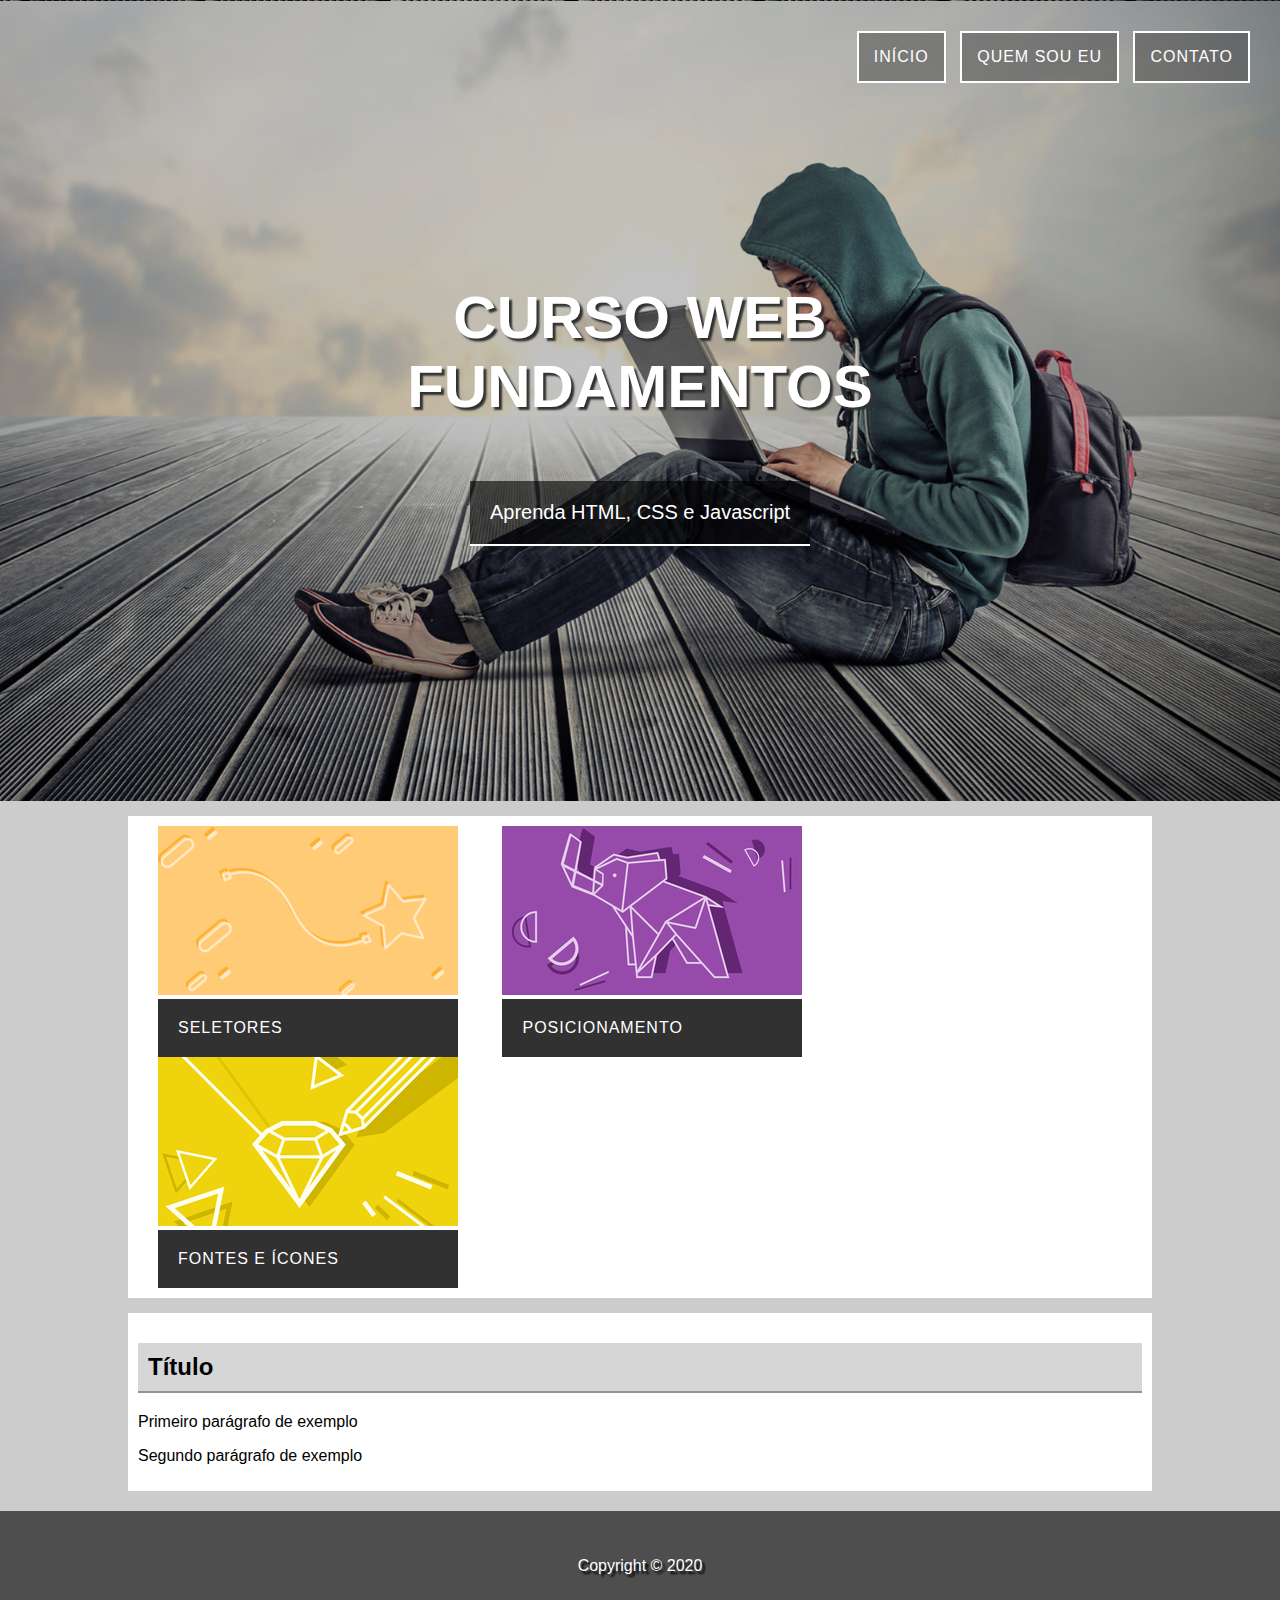
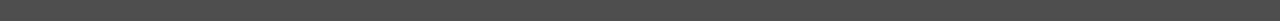
==== Arthur/Projeto 01/index.html @ a8f6088e "Update" ====
<!-- O Doctype informa ao agente de usuário a versão do HTML que deve ser renderizada -->
<!DOCTYPE html>

<html lang="pt-br">
    <head>
        <!-- Cabeçalho da página -->

        <title>Título da página</title>
        <meta charset="utf-8">
        <meta name="author" content="Arthur Freitas Rocha">
        <meta name="description" content="Uma página criada com o intuito de exercitar o DIV">
        <meta name="keywords" content="palavras_chave">

        <link href="css/index.css" rel="stylesheet">
    </head>

    <body>
        <!-- Conteúdo da página -->

        <div id="principal">
            <header class="hero">
                <nav class="menu">
                    <ul>
                        <li><a href="index.html">Início</a></li>
                        <li><a href="#">Quem sou eu</a></li>
                        <li><a href="#">Contato</a></li>
                    </ul>
                </nav>
                <div class="hero-content">
                    <h1>Curso Web<br>Fundamentos</h1>
                    <p>Aprenda HTML, CSS e Javascript</p>
                </div>
            </header>

            <main>
                <section class="content-section">
                    <div class="card">
                        <img src="imagens/card_01.png" alt="">
                        <p>Seletores</p>
                    </div>
    
                    <div class="card">
                        <img src="imagens/card_02.jpg" alt="">
                        <p>Posicionamento</p>
                    </div>
    
                    <div class="card">
                        <img src="imagens/card_03.jpg" alt="">
                        <p>Fontes e Ícones</p>
                    </div>
                </section>


                <section class="content-section">
                    <article>
                        <header class="content-header"><h2>Título</h2></header>
                        <p>Primeiro parágrafo de exemplo</p>
                        <p>Segundo parágrafo de exemplo</p>
                    </article>
                </section>
            </main>

            <footer class="rodape">
                <p>Copyright &copy; 2020</p>
            </footer>

        </div>

    </body>
</html>
---- Arthur/Projeto 01/css/index.css ----
body{
    font-family: Arial, Helvetica, sans-serif;
    background-color: #cccccc;
    margin: 0px;
}

.hero{
    background-image: url(../imagens/bg-3.jpg);
    height: 800px;
    background-position: right center;
    background-size: cover;
    border-top: solid 1px rgba(0, 0, 0, 0);
}

.hero-content{
    color: white;
    text-align: center;
    margin-top: 200px;
}

.hero-content p{
    display: inline-block;
    padding: 20px 20px;
}

.hero-content h1{
    font-size: 60px;
    text-shadow: 3px 3px 2px #313131;
    text-transform: uppercase;
}

.hero-content p{
    font-size: 20px;
    border-bottom: solid 2px white;
    background-color: rgba(0, 0, 0, 0.6);
    text-align: center;
}

.menu ul{
    text-align: right;
    margin-top: 30px;
    margin-right: 30px;
}

.menu li{
    margin-left: 10px;
    display: inline-block;
    border: solid 2px white;
    text-transform: uppercase;
    letter-spacing: 1px;
}

.menu li a{
    display: block;
    background-color: rgba(70, 70, 70, 0.5);
    padding: 15px 15px;
    text-decoration: none;
    color: white
}

.menu li a:hover{
    background-color: rgba(34, 34, 34, 0.5);
}

main{
    width: 80%;
    margin: auto;
}

.content-section{
    background-color: white;
    padding: 10px;
    margin-top: 15px;
}

.card{
    display: inline-block;
    margin-right: 20px;
    margin-left: 20px;
}

.card p{
    background-color: #313131;
    margin: 0px 0px;
    padding: 20px 20px;
    letter-spacing: 1px;
    text-transform: uppercase;
    color: white;
}

.content-header h2{
    padding: 10px 10px;
    background-color: #d6d6d6;
    border-bottom: solid 2px #949494;
}

.rodape{
    margin-top: 20px;
    padding: 30px 30px;
    background-color: #4e4e4e;
    color: white;
    text-align: center;
    text-shadow: 3px 3px 2px #000000;
}
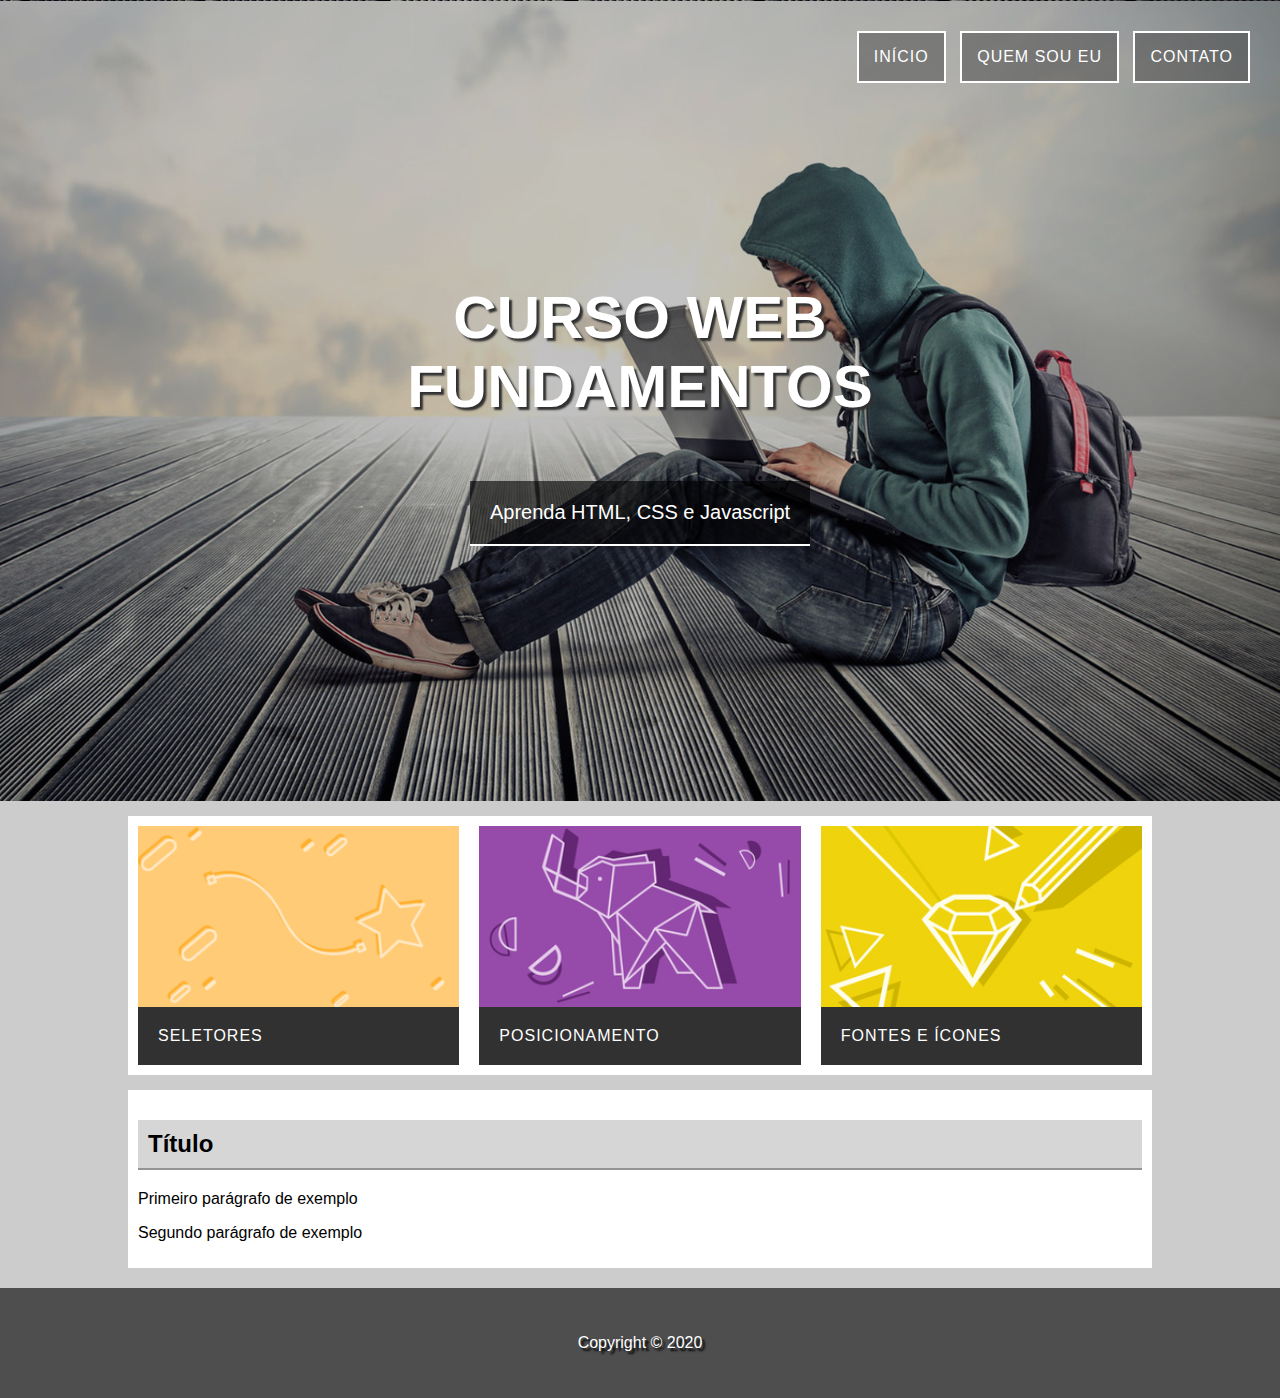
==== commit abf48965: "Update" ====
--- a/Arthur/Projeto 01/index.html
+++ b/Arthur/Projeto 01/index.html
@@ -34,17 +34,17 @@
 
             <main>
                 <section class="content-section">
-                    <div class="card">
+                    <div class="card card-1">
                         <img src="imagens/card_01.png" alt="">
                         <p>Seletores</p>
                     </div>
     
-                    <div class="card">
+                    <div class="card card-2">
                         <img src="imagens/card_02.jpg" alt="">
                         <p>Posicionamento</p>
                     </div>
     
-                    <div class="card">
+                    <div class="card card-3">
                         <img src="imagens/card_03.jpg" alt="">
                         <p>Fontes e Ícones</p>
                     </div>
--- a/Arthur/Projeto 01/css/index.css
+++ b/Arthur/Projeto 01/css/index.css
@@ -71,12 +71,22 @@
     background-color: white;
     padding: 10px;
     margin-top: 15px;
+    overflow: auto;
 }
 
 .card{
-    display: inline-block;
-    margin-right: 20px;
-    margin-left: 20px;
+    width: 32%;
+    float: left;
+    box-sizing: border-box;
+}
+
+.card-1, .card-2{
+    margin-right: 2%;
+}
+
+.card img{
+    width: 100%;
+    display: block;
 }
 
 .card p{
